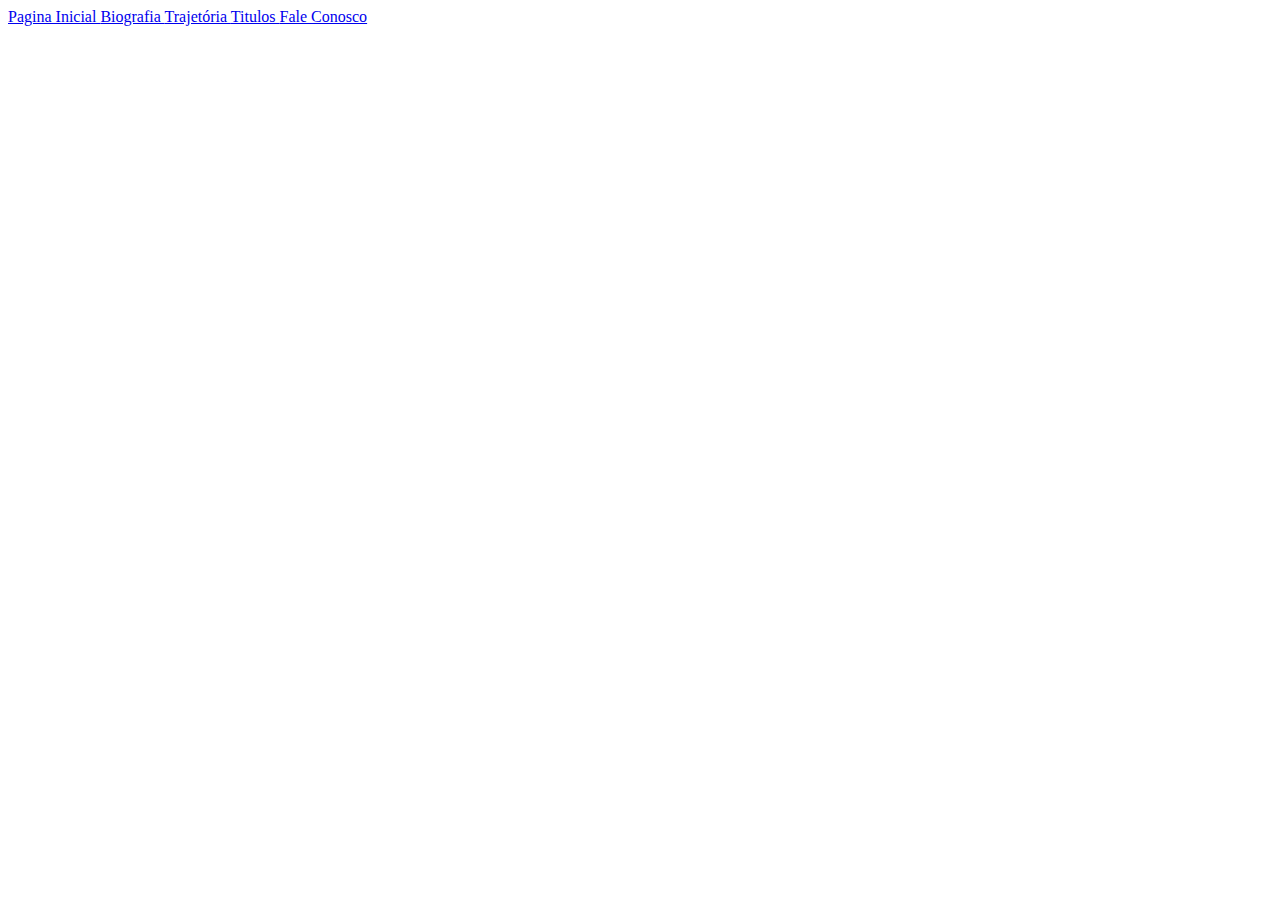
==== index.html @ 6b24f41f "Co-authored-by: PedroOliDev <PedroOliDev@users.noreply.github.com>" ====
<!DOCTYPE html>
<html lang="en">
<head>
    <meta charset="UTF-8">
    <meta name="viewport" content="width=device-width, initial-scale=1.0">
    <link rel="stylesheet" href="">
    <title>Neymar</title>
</head>
<body>
    <div class="header">
        <a href="paginaInicial.html"> Pagina Inicial </a>
        <a href="biografia.html"> Biografia </a>
        <a href="trajetoria.html"> Trajetória </a>
        <a href="titulos.html"> Titulos </a>
        <a href="faleConosco.html"> Fale Conosco </a>
    </div>
</body>
</html>
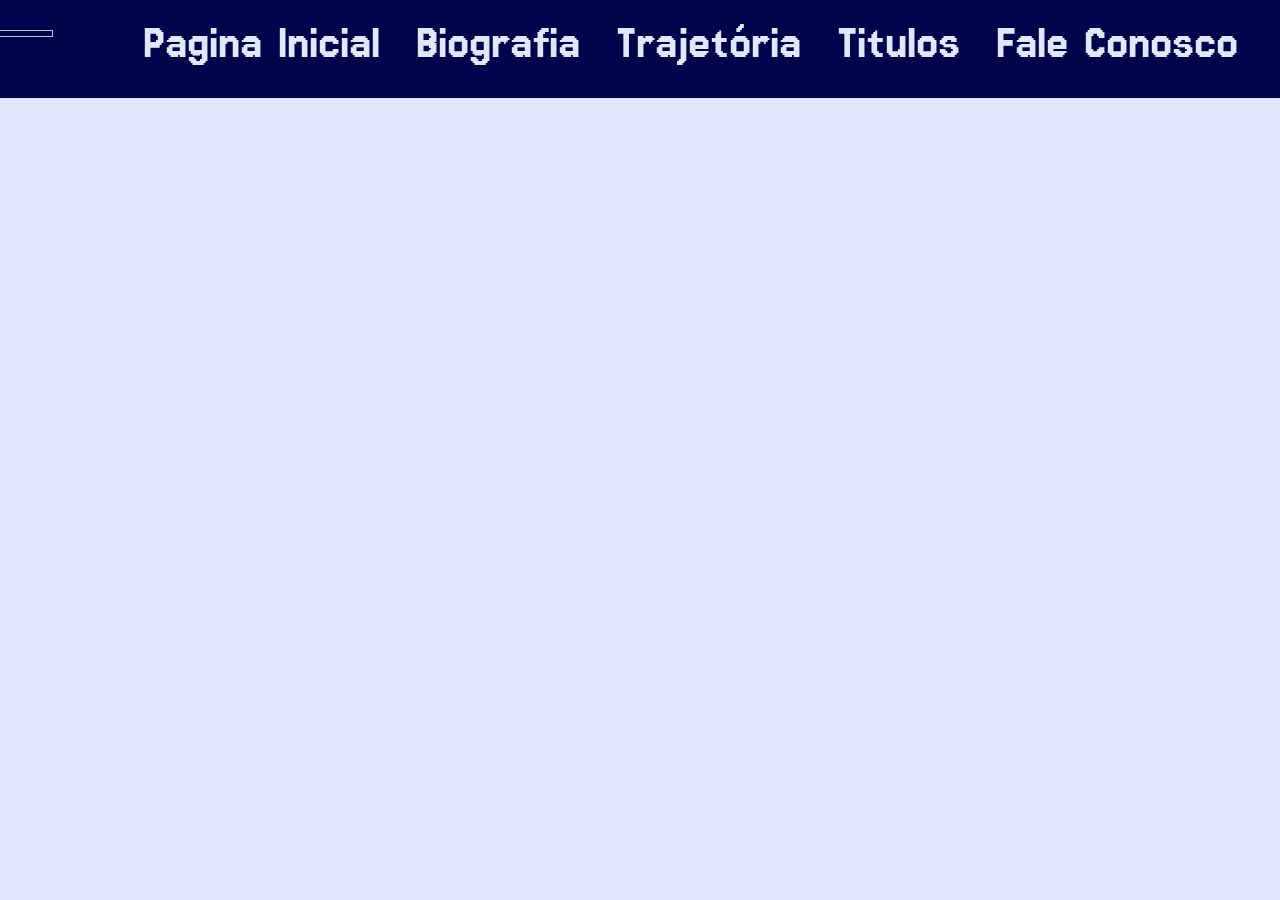
==== commit 619bf7d7: "-incremento da barra de menu" ====
--- a/index.html
+++ b/index.html
@@ -1,14 +1,18 @@
 <!DOCTYPE html>
 <html lang="en">
 <head>
+    <link rel="preconnect" href="https://fonts.googleapis.com">
+    <link rel="preconnect" href="https://fonts.gstatic.com" crossorigin>
+    <link href="https://fonts.googleapis.com/css2?family=Jersey+15&display=swap" rel="stylesheet">
     <meta charset="UTF-8">
     <meta name="viewport" content="width=device-width, initial-scale=1.0">
-    <link rel="stylesheet" href="">
+    <link rel="stylesheet" href="styleInicial.css">
     <title>Neymar</title>
 </head>
 <body>
     <div class="header">
-        <a href="paginaInicial.html"> Pagina Inicial </a>
+        <img class="img" href="imagens/iconeNey.png" width="80" height="7">
+        <a href="index.html"> Pagina Inicial </a>
         <a href="biografia.html"> Biografia </a>
         <a href="trajetoria.html"> Trajetória </a>
         <a href="titulos.html"> Titulos </a>
--- a/styleInicial.css
+++ b/styleInicial.css
@@ -0,0 +1,34 @@
+.header {
+    width: 100%;
+    background-color: #00054B;
+    word-spacing: 5px;
+    border: 15px;
+    color: white;
+    font-family: "Jersey 15";
+    font-weight: 200;
+    font-size: 50px;
+    text-align: center;
+    position: relative;
+    left: -10px;
+    width: 102%;
+    height: 100px;
+    top: -10px;
+}
+
+body {
+    background-color: #E1E7FC;
+}
+
+a {
+    position: relative;
+    text-decoration: none;
+    color: #E1E7FC;
+    top: 20px;
+    margin-left: 10px;
+    margin-right: 10px;
+}
+
+.img {
+    position:relative;
+    left:-5%;
+}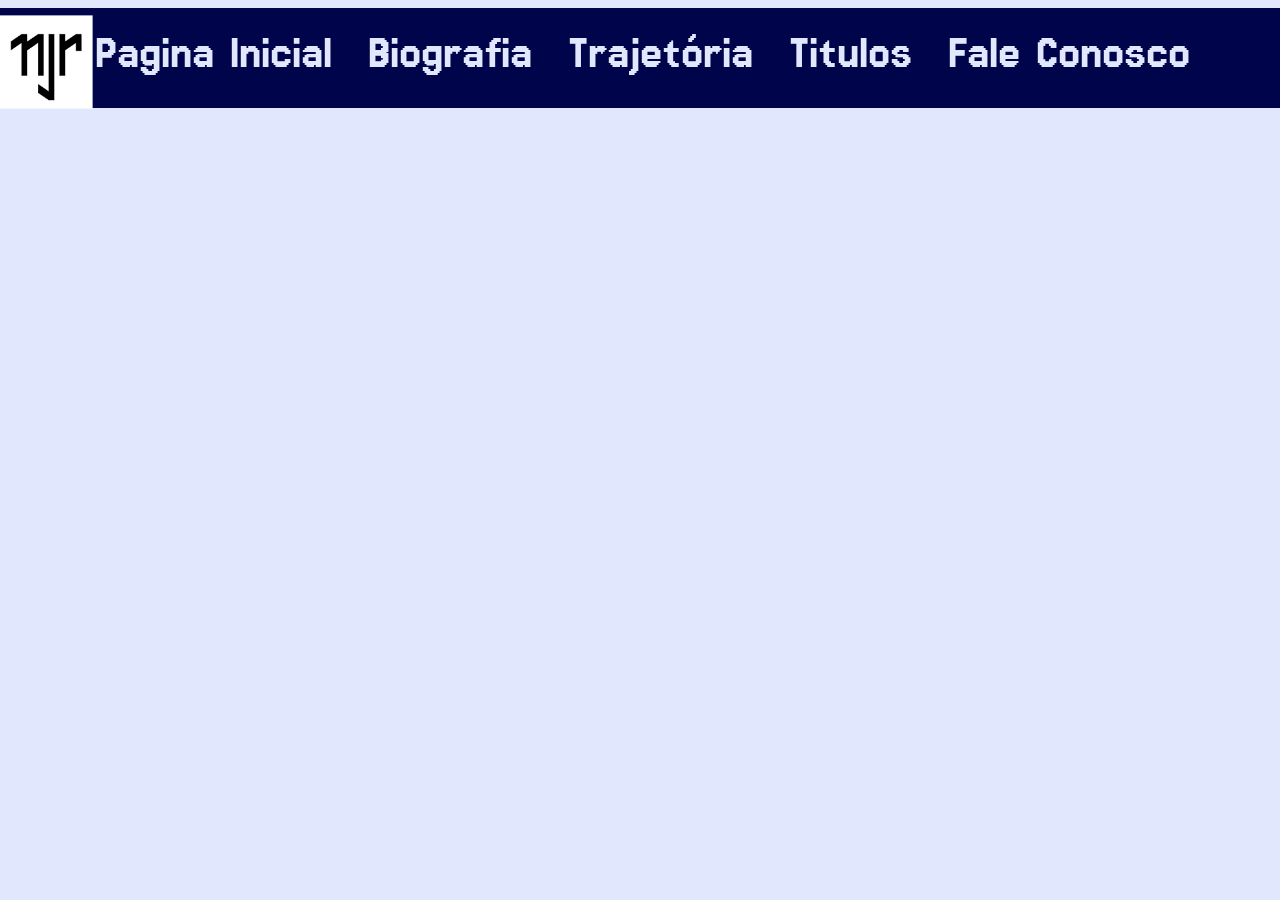
==== commit 4e511692: "Correções - Mais detalhes na descrição do commit?" ====
--- a/index.html
+++ b/index.html
@@ -11,12 +11,12 @@
 </head>
 <body>
     <div class="header">
-        <img class="img" href="imagens/iconeNey.png" width="80" height="7">
+        <img class="img" src="imagens/iconeNey.png"> 
         <a href="index.html"> Pagina Inicial </a>
         <a href="biografia.html"> Biografia </a>
         <a href="trajetoria.html"> Trajetória </a>
         <a href="titulos.html"> Titulos </a>
-        <a href="faleConosco.html"> Fale Conosco </a>
+        <a href="faleConosco.html"> Fale Conosco </a>   
     </div>
 </body>
 </html>--- a/styleInicial.css
+++ b/styleInicial.css
@@ -2,7 +2,6 @@
     width: 100%;
     background-color: #00054B;
     word-spacing: 5px;
-    border: 15px;
     color: white;
     font-family: "Jersey 15";
     font-weight: 200;
@@ -12,7 +11,7 @@
     left: -10px;
     width: 102%;
     height: 100px;
-    top: -10px;
+    top: -20%;
 }
 
 body {
@@ -29,6 +28,8 @@
 }
 
 .img {
-    position:relative;
-    left:-5%;
+    position:absolute;
+    scale: 63%;
+    top: -20%;
+    left: -2%;
 }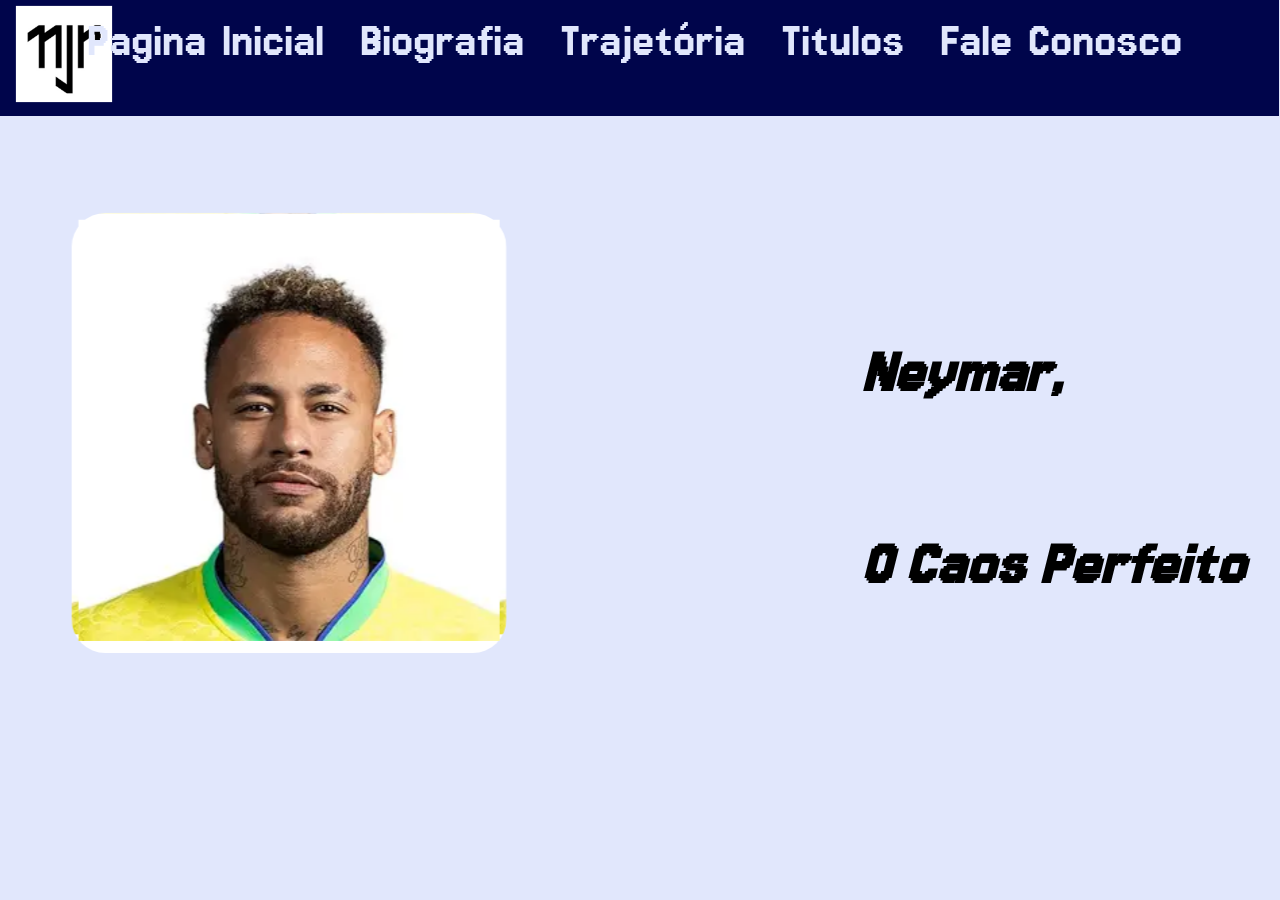
==== commit 407ccc15: "-Config-pronto" ====
--- a/index.html
+++ b/index.html
@@ -4,6 +4,7 @@
     <link rel="preconnect" href="https://fonts.googleapis.com">
     <link rel="preconnect" href="https://fonts.gstatic.com" crossorigin>
     <link href="https://fonts.googleapis.com/css2?family=Jersey+15&display=swap" rel="stylesheet">
+    <link rel="shortcut icon" href="imagens/iconeNey.png" type="image/x-icon">
     <meta charset="UTF-8">
     <meta name="viewport" content="width=device-width, initial-scale=1.0">
     <link rel="stylesheet" href="styleInicial.css">
@@ -16,7 +17,15 @@
         <a href="biografia.html"> Biografia </a>
         <a href="trajetoria.html"> Trajetória </a>
         <a href="titulos.html"> Titulos </a>
-        <a href="faleConosco.html"> Fale Conosco </a>   
+        <a href="faleConosco.html"> Fale Conosco </a>
+    </div>
+    <div class="neyney">
+        <img src="imagens/neyney.png"
+    </div>
+    <div class="neyney-texto">
+        <h1> Neymar, </h1>
+        <br>
+        <h1> O Caos Perfeito </h1>
     </div>
 </body>
 </html>--- a/styleInicial.css
+++ b/styleInicial.css
@@ -1,5 +1,4 @@
 .header {
-    width: 100%;
     background-color: #00054B;
     word-spacing: 5px;
     color: white;
@@ -7,11 +6,12 @@
     font-weight: 200;
     font-size: 50px;
     text-align: center;
-    position: relative;
+    position: absolute;
     left: -10px;
-    width: 102%;
-    height: 100px;
-    top: -20%;
+    width: 100.7%;
+    height: 120px;
+    top: -0.5%;
+    position: fixed;
 }
 
 body {
@@ -29,7 +29,35 @@
 
 .img {
     position:absolute;
-    scale: 63%;
-    top: -20%;
-    left: -2%;
+    scale: 65%;
+    top: -13%;
+    left: 0%;
+}
+
+.neyney {
+    position: absolute;
+    left:10%;
+    top: 30%;
+    scale: 135%;
+    animation: abertura;
+    animation-duration: 6s;
+    border-radius: 25px;
+    background: url(imagens/neyney.png);
+    background-position: left top;
+    padding: 5px;
+}
+
+.neyney-texto {
+    position: absolute;
+    right:-170%;
+    top: 18%;
+    color: rgb(0, 0, 0);
+    font-family: "Jersey 15";   
+    font-size: 25px;
+    font-style: italic;
+}
+
+@keyframes abertura {
+    0% { opacity: 0; top: 120%; }
+    100% { opacity: 1; top: 30%; }
 }